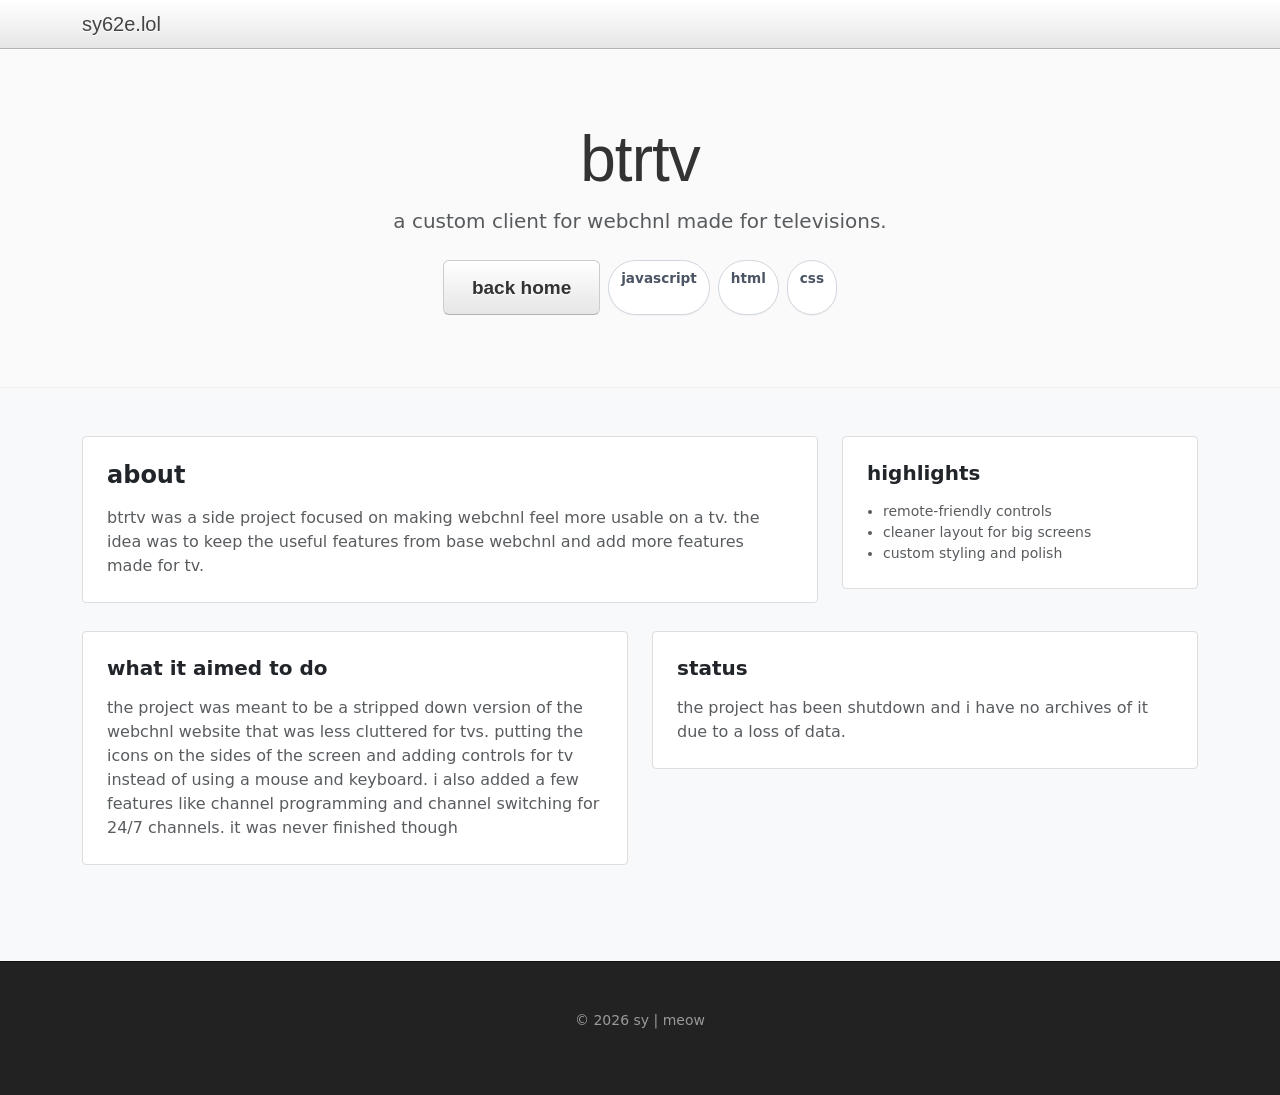
==== btrtv.html @ 2cc191c7 "added btrtv page" ====
<!DOCTYPE html>
<html lang="en">
<head>
    <meta charset="UTF-8">
    <meta name="viewport" content="width=device-width, initial-scale=1.0">
    <title>btrtv | sy62e.lol</title>
    <link href="https://cdn.jsdelivr.net/npm/bootstrap@5.3.2/dist/css/bootstrap.min.css" rel="stylesheet">
    <link href="0.css" rel="stylesheet">
</head>
<body class="bg-light">
    <nav class="navbar navbar-expand-lg navbar-classic navbar-light">
        <div class="container">
            <a class="navbar-brand navbar-brand-engraved" href="index.html">sy62e.lol</a>
        </div>
    </nav>

    <header class="hero-classic py-5 text-center">
        <div class="container my-4">
            <h1 class="display-3 title-apple-thin">btrtv</h1>
            <p class="lead text-muted mx-auto" style="max-width: 700px;">
                a custom client for webchnl made for televisions.
            </p>
            <div class="mt-4 d-flex justify-content-center gap-2 flex-wrap">
                <a href="index.html" class="btn-gradient-gray">back home</a>
                <span class="badge-tech">javascript</span>
                <span class="badge-tech">html</span>
                <span class="badge-tech">css</span>
            </div>
        </div>
    </header>

    <main class="container py-5">
        <div class="row g-4">
            <div class="col-lg-8">
                <div class="card-classic p-4">
                    <h2 class="h4 fw-bold text-dark mb-3">about</h2>
                    <p class="text-muted mb-0">
                        btrtv was a side project focused on making webchnl feel more usable on a tv.
                        the idea was to keep the useful features from base webchnl and add more features made for tv.
                    </p>
                </div>
            </div>
            <div class="col-lg-4">
                <div class="card-classic p-4">
                    <h2 class="h5 fw-bold text-dark mb-3">highlights</h2>
                    <ul class="text-muted small mb-0 ps-3">
                        <li>remote-friendly controls</li>
                        <li>cleaner layout for big screens</li>
                        <li>custom styling and polish</li>
                    </ul>
                </div>
            </div>
        </div>

        <div class="row g-4 mt-1">
            <div class="col-md-6">
                <div class="card-classic p-4">
                    <h2 class="h5 fw-bold text-dark mb-3">what it aimed to do</h2>
                    <p class="text-muted mb-0">
                        the project was meant to be a stripped down version of the webchnl website that was less cluttered for tvs. 
                        putting the icons on the sides of the screen and adding controls for tv instead of using a mouse and keyboard.
                        i also added a few features like channel programming and channel switching for 24/7 channels. it was never finished though
                    </p>
                </div>
            </div>
            <div class="col-md-6">
                <div class="card-classic p-4">
                    <h2 class="h5 fw-bold text-dark mb-3">status</h2>
                    <p class="text-muted mb-0">
                        the project has been shutdown and i have no archives of it due to a loss of data.
                    </p>
                </div>
            </div>
        </div>
    </main>

    <footer class="footer-classic py-5 mt-5">
        <div class="container text-center">
            <p class="mb-3 small">&copy; 2026 sy | meow</p>
        </div>
    </footer>

    <script src="https://cdn.jsdelivr.net/npm/bootstrap@5.3.2/dist/js/bootstrap.bundle.min.js"></script>
</body>
</html>
---- 0.css ----
.btn-gradient-blue {
    color: #ffffff !important;
    font-weight: bold;
    font-size: 19px;
    font-family: "Helvetica Neue", Helvetica, Arial, sans-serif;
    text-shadow: 0 -1px 0 rgba(0, 0, 0, 0.6);
    background-color: #0088cc;
    background-image: linear-gradient(to bottom, #00a2ed, #0088cc);
    background-repeat: repeat-x;
    border: 1px solid #0077b3;
    border-bottom-color: #005580;
    border-radius: 6px;
    padding: 14px 28px;
    text-decoration: none;
    display: inline-block;
    cursor: pointer;
    line-height: 1.33;
    transition: none !important;
}

.btn-gradient-blue:hover {
    background-color: #0077b3;
    background-image: linear-gradient(to bottom, #0088cc, #0077b3);
    background-position: 0;
}

.btn-gradient-gray {
    color: #333333 !important;
    font-weight: bold;
    font-size: 19px;
    font-family: "Helvetica Neue", Helvetica, Arial, sans-serif;
    text-shadow: 0 1px 1px rgba(255, 255, 255, 0.75);
    background-color: #f5f5f5;
    background-image: linear-gradient(to bottom, #ffffff, #e6e6e6);
    background-repeat: repeat-x;
    border: 1px solid #cccccc;
    border-bottom-color: #b3b3b3;
    border-radius: 6px;
    padding: 14px 28px;
    text-decoration: none;
    display: inline-block;
    cursor: pointer;
    line-height: 1.33;
    transition: none !important;
}

.btn-gradient-gray:hover {
    background-color: #e6e6e6;
    background-image: linear-gradient(to bottom, #e6e6e6, #d9d9d9);
    background-position: 0;
}

.btn-sm-classic {
    font-size: 13px;
    padding: 4px 10px;
    border-radius: 4px;
}

.twitter-bird {
    display: inline-block;
    width: 18px;
    height: 18px;
    vertical-align: middle;
    fill: currentColor;
}

.btn-sm-classic .twitter-bird {
    width: 14px;
    height: 14px;
}

.navbar-classic {
    background-image: linear-gradient(to bottom, #ffffff, #e6e6e6);
    background-repeat: repeat-x;
    border-bottom: 1px solid #b3b3b3;
    padding-top: 4px !important;
    padding-bottom: 4px !important;
}

.navbar-brand-engraved {
    font-weight: 300 !important;
    font-family: "Helvetica Neue", Helvetica, Arial, sans-serif;
    color: #444444 !important;
    text-shadow: 0 1px 0 #ffffff;
}

.hero-classic {
    background-color: #fafafa;
    border-bottom: 1px solid #eeeeee;
}

.title-apple-thin {
    font-family: "Helvetica Neue", Helvetica, Arial, sans-serif;
    font-weight: 100 !important;
    letter-spacing: -1px;
    color: #333333;
}

.card-classic {
    background-color: #ffffff;
    border: 1px solid #dddddd;
    border-radius: 4px;
}

.card-header-placeholder {
    background-color: #eeeeee;
    border-bottom: 1px solid #dddddd;
    text-align: center;
    padding: 40px 0;
    color: #666666;
    font-size: 14px;
}

.footer-classic {
    background-color: #222222;
    border-top: 1px solid #111111;
    color: #999999;
}
.btn-gradient-blue {
    color: #ffffff !important;
    font-weight: bold;
    font-size: 19px;
    font-family: "Helvetica Neue", Helvetica, Arial, sans-serif;
    text-shadow: 0 -1px 0 rgba(0, 0, 0, 0.6);
    background-color: #0088cc;
    background-image: linear-gradient(to bottom, #00a2ed, #0088cc);
    background-repeat: repeat-x;
    border: 1px solid #0077b3;
    border-bottom-color: #005580;
    border-radius: 6px;
    padding: 14px 28px;
    text-decoration: none;
    display: inline-block;
    cursor: pointer;
    line-height: 1.33;
    transition: none !important;
}

.btn-gradient-blue:hover {
    background-color: #0077b3;
    background-image: linear-gradient(to bottom, #0088cc, #0077b3);
    background-position: 0;
}

.btn-gradient-gray {
    color: #333333 !important;
    font-weight: bold;
    font-size: 19px;
    font-family: "Helvetica Neue", Helvetica, Arial, sans-serif;
    text-shadow: 0 1px 1px rgba(255, 255, 255, 0.75);
    background-color: #f5f5f5;
    background-image: linear-gradient(to bottom, #ffffff, #e6e6e6);
    background-repeat: repeat-x;
    border: 1px solid #cccccc;
    border-bottom-color: #b3b3b3;
    border-radius: 6px;
    padding: 14px 28px;
    text-decoration: none;
    display: inline-block;
    cursor: pointer;
    line-height: 1.33;
    transition: none !important;
}

.btn-gradient-gray:hover {
    background-color: #e6e6e6;
    background-image: linear-gradient(to bottom, #e6e6e6, #d9d9d9);
    background-position: 0;
}

.btn-sm-classic {
    font-size: 13px;
    padding: 4px 10px;
    border-radius: 4px;
}

.twitter-bird {
    display: inline-block;
    width: 18px;
    height: 18px;
    vertical-align: middle;
    fill: currentColor;
}

.btn-sm-classic .twitter-bird {
    width: 14px;
    height: 14px;
}

.navbar-classic {
    background-image: linear-gradient(to bottom, #ffffff, #e6e6e6);
    background-repeat: repeat-x;
    border-bottom: 1px solid #b3b3b3;
    padding-top: 4px !important;
    padding-bottom: 4px !important;
}

.navbar-brand-engraved {
    font-weight: 300 !important;
    font-family: "Helvetica Neue", Helvetica, Arial, sans-serif;
    color: #444444 !important;
    text-shadow: 0 1px 0 #ffffff;
}

.hero-classic {
    background-color: #fafafa;
    border-bottom: 1px solid #eeeeee;
}

.title-apple-thin {
    font-family: "Helvetica Neue", Helvetica, Arial, sans-serif;
    font-weight: 100 !important;
    letter-spacing: -1px;
    color: #333333;
}

.card-classic {
    background-color: #ffffff;
    border: 1px solid #dddddd;
    border-radius: 4px;
}

.card-header-placeholder {
    background-color: #eeeeee;
    border-bottom: 1px solid #dddddd;
    text-align: center;
    padding: 40px 0;
    color: #666666;
    font-size: 14px;
}

.footer-classic {
    background-color: #222222;
    border-top: 1px solid #111111;
    color: #999999;
}

.btn-gradient-blue {
    color: #ffffff !important;
    font-weight: bold;
    font-size: 19px;
    font-family: "Helvetica Neue", Helvetica, Arial, sans-serif;
    text-shadow: 0 -1px 0 rgba(0, 0, 0, 0.6);
    background-color: #0088cc;
    background-image: linear-gradient(to bottom, #00a2ed, #0088cc);
    background-repeat: repeat-x;
    border: 1px solid #0077b3;
    border-bottom-color: #005580;
    border-radius: 6px;
    padding: 14px 28px;
    text-decoration: none;
    display: inline-block;
    cursor: pointer;
    line-height: 1.33;
    transition: none !important;
}

.btn-gradient-blue:hover {
    background-color: #0077b3;
    background-image: linear-gradient(to bottom, #0088cc, #0077b3);
    background-position: 0;
}

.btn-gradient-gray {
    color: #333333 !important;
    font-weight: bold;
    font-size: 19px;
    font-family: "Helvetica Neue", Helvetica, Arial, sans-serif;
    text-shadow: 0 1px 1px rgba(255, 255, 255, 0.75);
    background-color: #f5f5f5;
    background-image: linear-gradient(to bottom, #ffffff, #e6e6e6);
    background-repeat: repeat-x;
    border: 1px solid #cccccc;
    border-bottom-color: #b3b3b3;
    border-radius: 6px;
    padding: 14px 28px;
    text-decoration: none;
    display: inline-block;
    cursor: pointer;
    line-height: 1.33;
    transition: none !important;
}

.btn-gradient-gray:hover {
    background-color: #e6e6e6;
    background-image: linear-gradient(to bottom, #e6e6e6, #d9d9d9);
    background-position: 0;
}

.btn-sm-classic {
    font-size: 13px;
    padding: 4px 10px;
    border-radius: 4px;
}

.twitter-bird {
    display: inline-block;
    width: 18px;
    height: 18px;
    vertical-align: middle;
    fill: currentColor;
}

.btn-sm-classic .twitter-bird {
    width: 14px;
    height: 14px;
}

.navbar-classic {
    background-image: linear-gradient(to bottom, #ffffff, #e6e6e6);
    background-repeat: repeat-x;
    border-bottom: 1px solid #b3b3b3;
    padding-top: 4px !important;
    padding-bottom: 4px !important;
}

.navbar-brand-engraved {
    font-weight: 300 !important;
    font-family: "Helvetica Neue", Helvetica, Arial, sans-serif;
    color: #444444 !important;
    text-shadow: 0 1px 0 #ffffff;
}

.hero-classic {
    background-color: #fafafa;
    border-bottom: 1px solid #eeeeee;
}

.title-apple-thin {
    font-family: "Helvetica Neue", Helvetica, Arial, sans-serif;
    font-weight: 100 !important;
    letter-spacing: -1px;
    color: #333333;
}

.card-classic {
    background-color: #ffffff;
    border: 1px solid #dddddd;
    border-radius: 4px;
    overflow: hidden;
}

.card-header-placeholder {
    background-color: #eeeeee;
    border-bottom: 1px solid #dddddd;
    height: 120px;
    width: 100%;
    overflow: hidden;
    position: relative;
}

.card-header-placeholder img {
    position: absolute;
    top: 50%;
    left: 50%;
    transform: translate(-50%, -50%) scale(2.2);
    width: 100%;
    height: 100%;
    object-fit: cover;
    max-width: none !important;
}

.what-i-use-section {
    display: flex;
    flex-direction: column;
    gap: 5rem;
    margin-bottom: 4rem;
}

.what-i-use-row {
    display: flex;
    align-items: center;
    gap: 2.5rem;
    padding: 3rem 0;
}

.what-i-use-left {
    flex-direction: row;
}

.what-i-use-right {
    flex-direction: row-reverse;
}

.what-i-use-terminal {
    justify-content: space-between;
}

.what-i-use-img {
    width: 100%;
    max-width: 420px;
    border-radius: 12px;
    object-fit: cover;
}

.what-i-use-text {
    max-width: 560px;
}

@media (max-width: 767px) {
    .what-i-use-row {
        flex-direction: column;
        text-align: left;
    }
    .what-i-use-img {
        max-width: 100%;
    }
}

.footer-classic {
    background-color: #222222;
    border-top: 1px solid #111111;
    color: #999999;
}

.badge-tech {
    display: inline-block;
    padding: 7px 12px;
    border-radius: 999px;
    border: 1px solid #d0d7de;
    background: #ffffff;
    color: #4b5563;
    font-size: 0.85rem;
    font-weight: 600;
    box-shadow: 0 1px 0 rgba(27, 31, 36, 0.04);
}
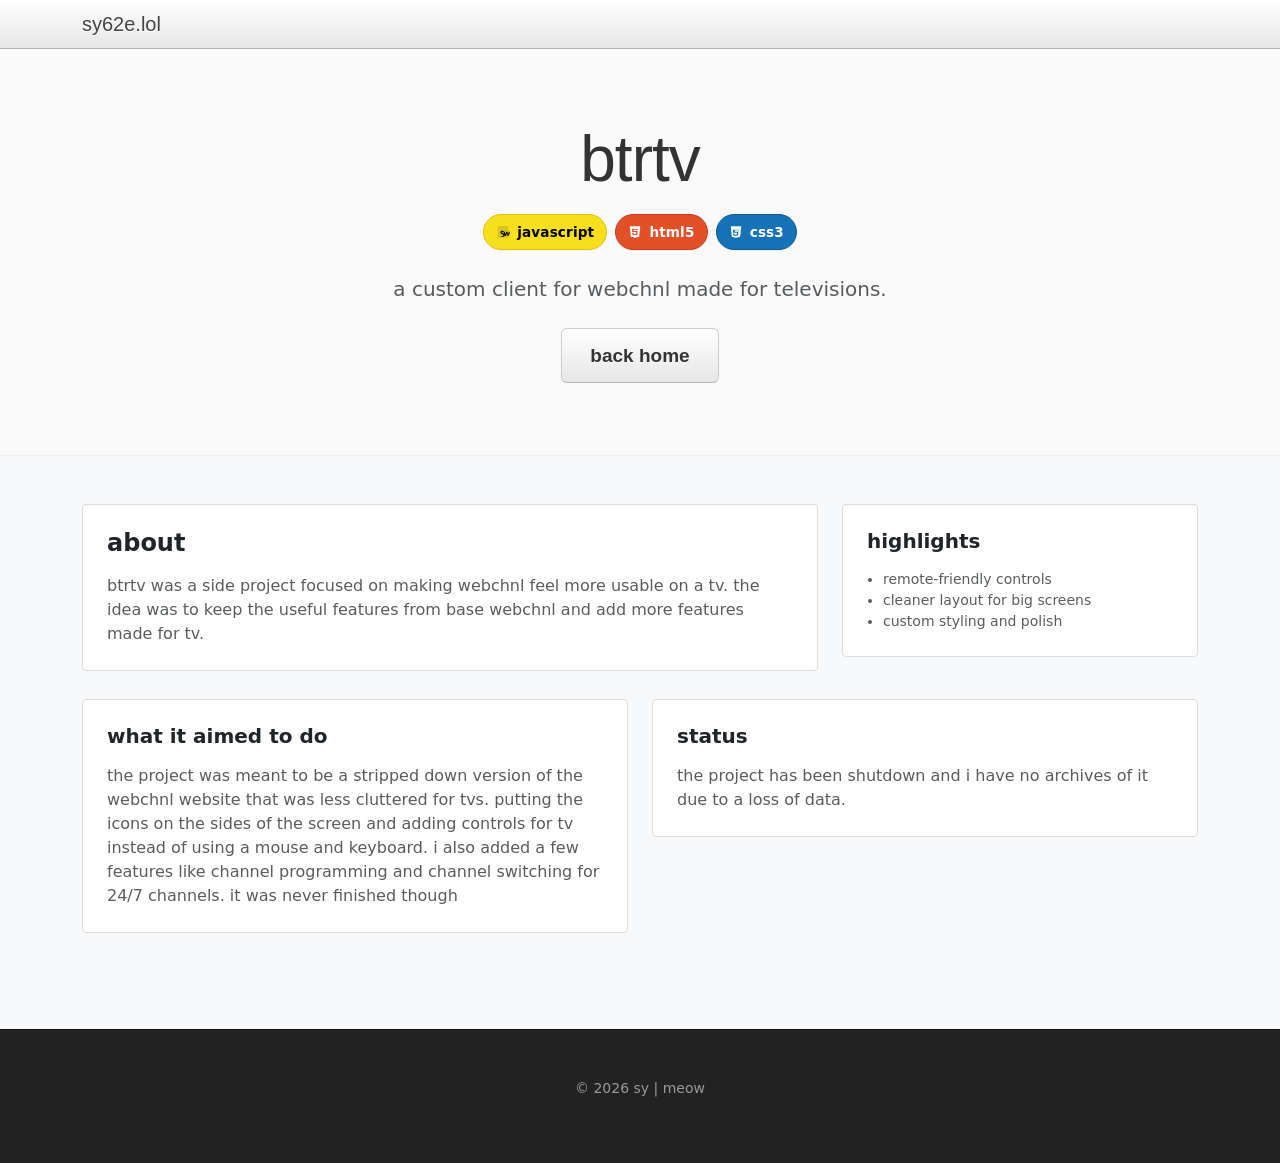
==== commit cae65d7a: "added stylization of badges for some rteason" ====
--- a/btrtv.html
+++ b/btrtv.html
@@ -16,15 +16,26 @@
 
     <header class="hero-classic py-5 text-center">
         <div class="container my-4">
-            <h1 class="display-3 title-apple-thin">btrtv</h1>
+            <h1 class="display-3 title-apple-thin mb-3">btrtv</h1>
+            <div class="d-flex justify-content-center gap-2 flex-wrap mb-4">
+                <span class="tech-badge tech-badge-js">
+                    <svg viewBox="0 0 24 24" aria-hidden="true"><path fill="currentColor" d="M3 2h18v20H3z" opacity="0.12"/><path fill="currentColor" d="M8.7 18.6c.5.3 1.1.5 1.8.5 1.2 0 2-.5 2-1.4 0-.8-.6-1.3-1.6-1.7l-.5-.2c-1.6-.7-2.7-1.5-2.7-3.2 0-1.6 1.2-2.8 3.1-2.8 1.3 0 2.2.4 2.9 1.1l-1 1.2c-.5-.5-1-.7-1.6-.7-.7 0-1.2.4-1.2 1.1 0 .7.4 1 1.5 1.4l.5.2c1.8.8 2.8 1.6 2.8 3.4 0 1.8-1.4 2.8-3.4 2.8-1.3 0-2.4-.4-3.2-1.1l1.1-1.2zM15.2 18.4h2.1l1.3-4.1 1.4 4.1h2.1l2-6.9h-2.1l-1.2 4.6-1.4-4.6h-1.9l-1.4 4.6-1.2-4.6h-2.1l2 6.9z"/></svg>
+                    <span>javascript</span>
+                </span>
+                <span class="tech-badge tech-badge-html">
+                    <svg viewBox="0 0 24 24" aria-hidden="true"><path fill="currentColor" d="M3 2l1.8 18L12 22l7.2-2L21 2H3zm13.7 6.2h-7.2l.2 2.2h6.8l-.6 6.1-4.2 1.2-4.2-1.2-.3-3.1h2.1l.1 1.6 2.3.6 2.3-.6.2-2.8H7.2l-.5-5.4h10.7l-.7 2.2z"/></svg>
+                    <span>html5</span>
+                </span>
+                <span class="tech-badge tech-badge-css">
+                    <svg viewBox="0 0 24 24" aria-hidden="true"><path fill="currentColor" d="M3 2l1.8 18L12 22l7.2-2L21 2H3zm13.4 7.2H9.7l.2 2.2h6.2l-.7 6.3-4.2 1.2-4.2-1.2-.3-3.1h2.1l.1 1.6 2.3.6 2.3-.6.2-2.8H7.1l-.6-5.4h11.1l-.2 2.2z"/></svg>
+                    <span>css3</span>
+                </span>
+            </div>
             <p class="lead text-muted mx-auto" style="max-width: 700px;">
                 a custom client for webchnl made for televisions.
             </p>
-            <div class="mt-4 d-flex justify-content-center gap-2 flex-wrap">
+            <div class="mt-4">
                 <a href="index.html" class="btn-gradient-gray">back home</a>
-                <span class="badge-tech">javascript</span>
-                <span class="badge-tech">html</span>
-                <span class="badge-tech">css</span>
             </div>
         </div>
     </header>
--- a/0.css
+++ b/0.css
@@ -413,14 +413,39 @@
     color: #999999;
 }
 
-.badge-tech {
-    display: inline-block;
+.tech-badge {
+    display: inline-flex;
+    align-items: center;
+    gap: 0.45rem;
     padding: 7px 12px;
     border-radius: 999px;
-    border: 1px solid #d0d7de;
-    background: #ffffff;
-    color: #4b5563;
+    border: 1px solid rgba(0, 0, 0, 0.08);
     font-size: 0.85rem;
-    font-weight: 600;
+    font-weight: 700;
+    letter-spacing: 0.01em;
     box-shadow: 0 1px 0 rgba(27, 31, 36, 0.04);
+}
+
+.tech-badge svg {
+    width: 14px;
+    height: 14px;
+    flex-shrink: 0;
+}
+
+.tech-badge-js {
+    background: #f7df1e;
+    color: #000000;
+    border-color: #e0c400;
+}
+
+.tech-badge-html {
+    background: #e34f26;
+    color: #ffffff;
+    border-color: #c63d1f;
+}
+
+.tech-badge-css {
+    background: #1572b6;
+    color: #ffffff;
+    border-color: #0d5a92;
 }
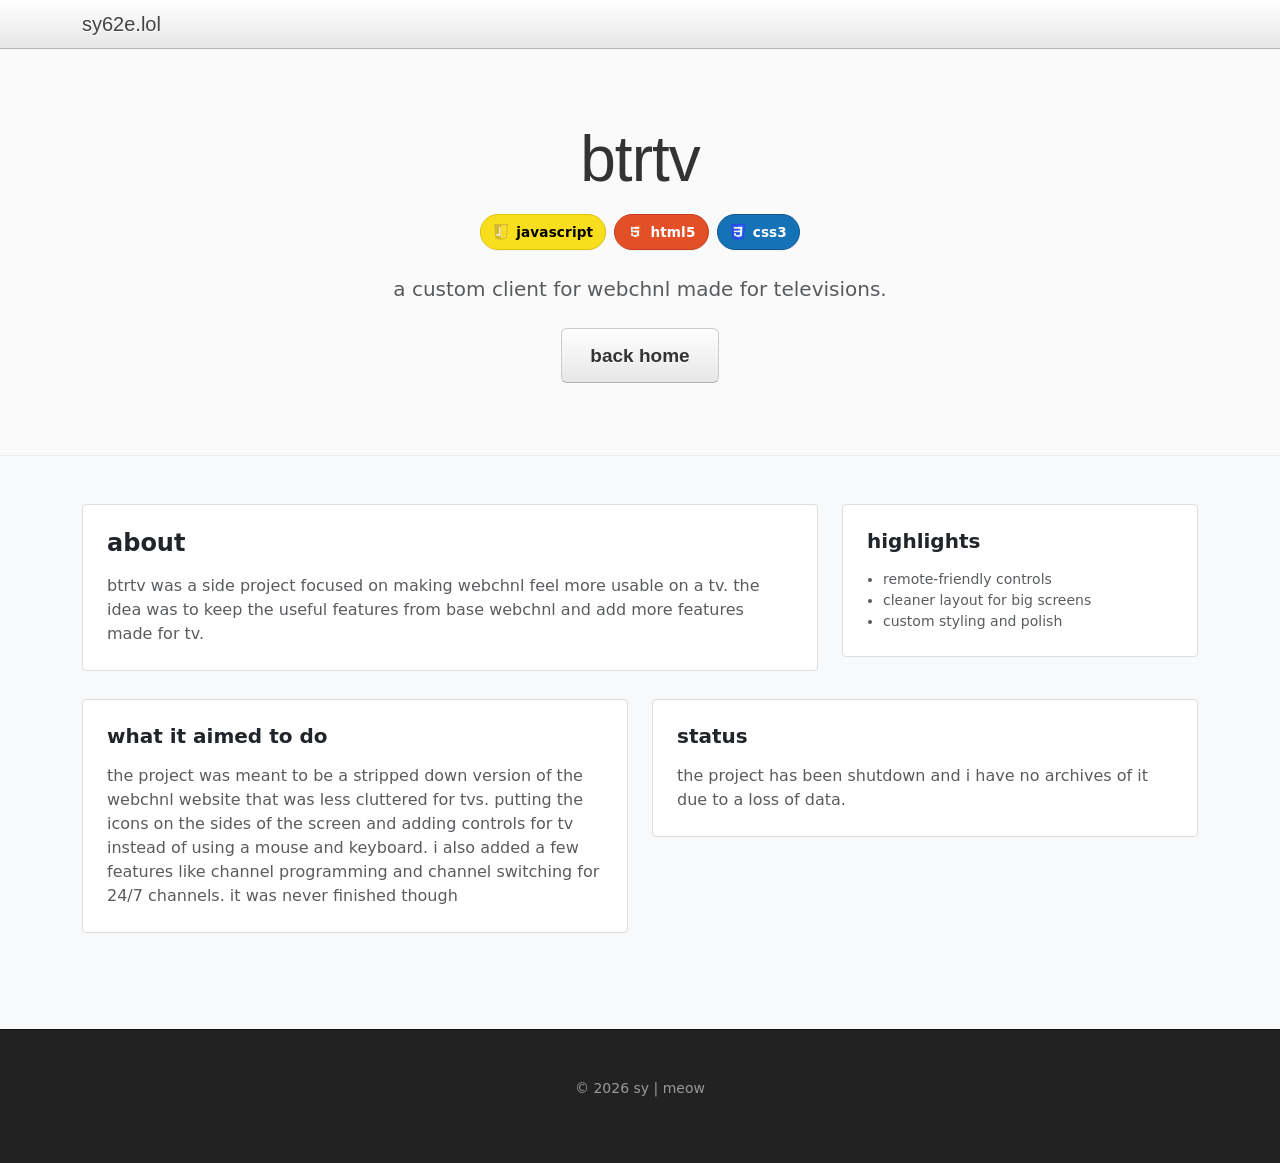
==== commit a35373d7: "icons" ====
--- a/btrtv.html
+++ b/btrtv.html
@@ -19,15 +19,15 @@
             <h1 class="display-3 title-apple-thin mb-3">btrtv</h1>
             <div class="d-flex justify-content-center gap-2 flex-wrap mb-4">
                 <span class="tech-badge tech-badge-js">
-                    <svg viewBox="0 0 24 24" aria-hidden="true"><path fill="currentColor" d="M3 2h18v20H3z" opacity="0.12"/><path fill="currentColor" d="M8.7 18.6c.5.3 1.1.5 1.8.5 1.2 0 2-.5 2-1.4 0-.8-.6-1.3-1.6-1.7l-.5-.2c-1.6-.7-2.7-1.5-2.7-3.2 0-1.6 1.2-2.8 3.1-2.8 1.3 0 2.2.4 2.9 1.1l-1 1.2c-.5-.5-1-.7-1.6-.7-.7 0-1.2.4-1.2 1.1 0 .7.4 1 1.5 1.4l.5.2c1.8.8 2.8 1.6 2.8 3.4 0 1.8-1.4 2.8-3.4 2.8-1.3 0-2.4-.4-3.2-1.1l1.1-1.2zM15.2 18.4h2.1l1.3-4.1 1.4 4.1h2.1l2-6.9h-2.1l-1.2 4.6-1.4-4.6h-1.9l-1.4 4.6-1.2-4.6h-2.1l2 6.9z"/></svg>
+                    <img src="js.svg" alt="JavaScript icon" class="tech-badge-icon">
                     <span>javascript</span>
                 </span>
                 <span class="tech-badge tech-badge-html">
-                    <svg viewBox="0 0 24 24" aria-hidden="true"><path fill="currentColor" d="M3 2l1.8 18L12 22l7.2-2L21 2H3zm13.7 6.2h-7.2l.2 2.2h6.8l-.6 6.1-4.2 1.2-4.2-1.2-.3-3.1h2.1l.1 1.6 2.3.6 2.3-.6.2-2.8H7.2l-.5-5.4h10.7l-.7 2.2z"/></svg>
+                    <img src="html.webp" alt="HTML icon" class="tech-badge-icon">
                     <span>html5</span>
                 </span>
                 <span class="tech-badge tech-badge-css">
-                    <svg viewBox="0 0 24 24" aria-hidden="true"><path fill="currentColor" d="M3 2l1.8 18L12 22l7.2-2L21 2H3zm13.4 7.2H9.7l.2 2.2h6.2l-.7 6.3-4.2 1.2-4.2-1.2-.3-3.1h2.1l.1 1.6 2.3.6 2.3-.6.2-2.8H7.1l-.6-5.4h11.1l-.2 2.2z"/></svg>
+                    <img src="css.webp" alt="CSS icon" class="tech-badge-icon">
                     <span>css3</span>
                 </span>
             </div>
--- a/0.css
+++ b/0.css
@@ -426,10 +426,11 @@
     box-shadow: 0 1px 0 rgba(27, 31, 36, 0.04);
 }
 
-.tech-badge svg {
-    width: 14px;
-    height: 14px;
+.tech-badge-icon {
+    width: 16px;
+    height: 16px;
     flex-shrink: 0;
+    object-fit: contain;
 }
 
 .tech-badge-js {
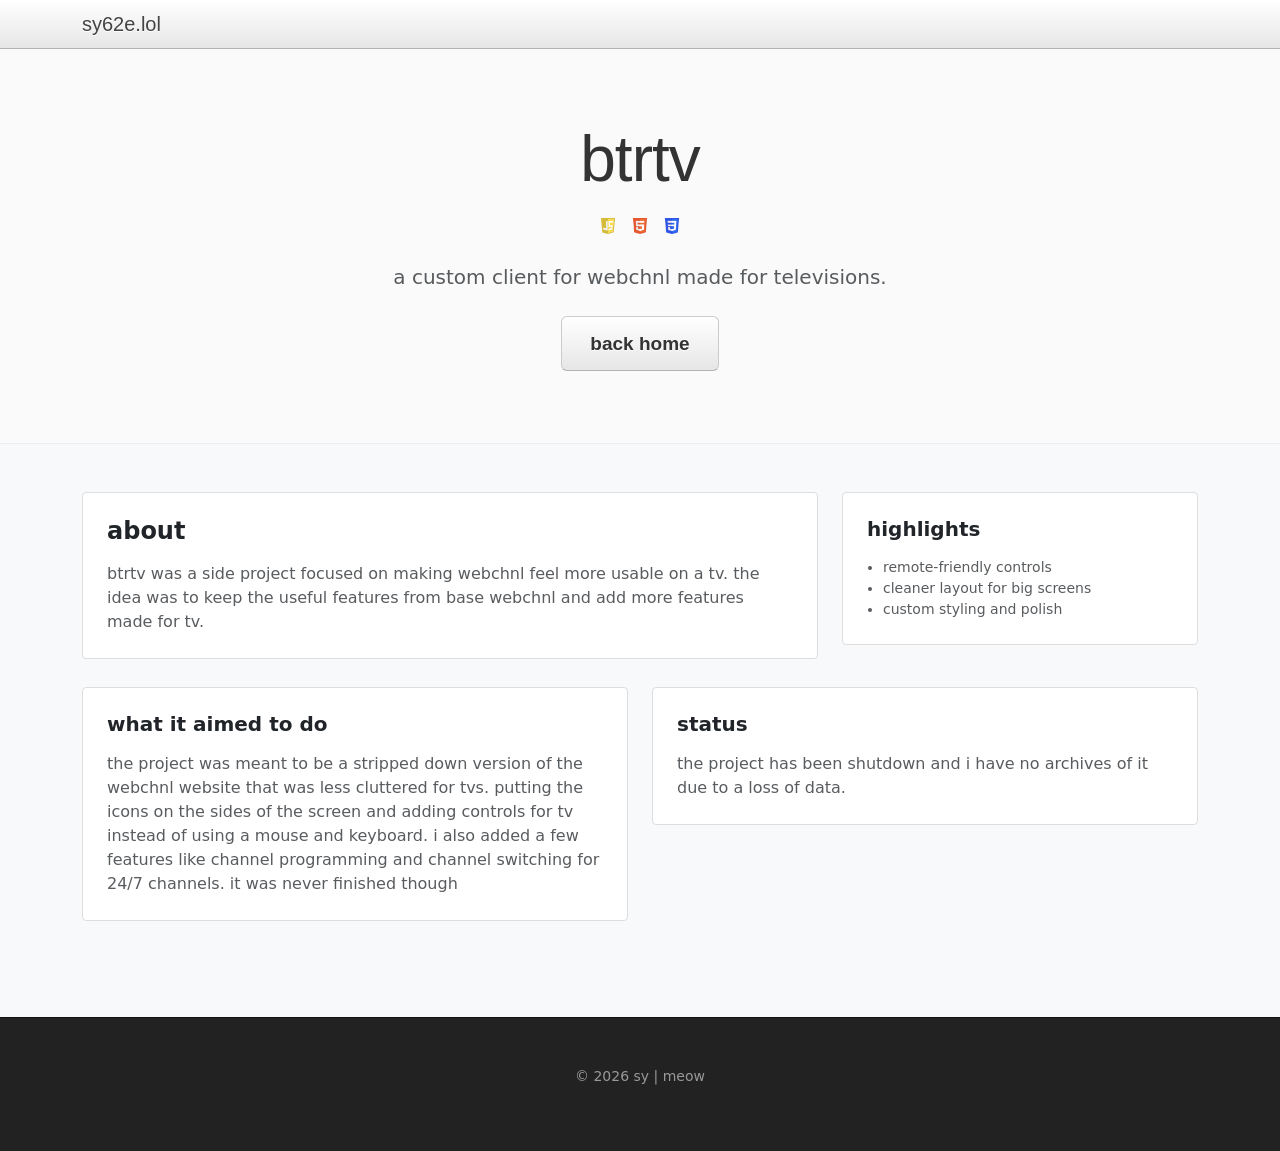
==== commit ded8219f: "g" ====
--- a/btrtv.html
+++ b/btrtv.html
@@ -18,17 +18,14 @@
         <div class="container my-4">
             <h1 class="display-3 title-apple-thin mb-3">btrtv</h1>
             <div class="d-flex justify-content-center gap-2 flex-wrap mb-4">
-                <span class="tech-badge tech-badge-js">
+                <span class="tech-icon tech-icon-js">
                     <img src="js.svg" alt="JavaScript icon" class="tech-badge-icon">
-                    <span>javascript</span>
                 </span>
-                <span class="tech-badge tech-badge-html">
+                <span class="tech-icon tech-icon-html">
                     <img src="html.webp" alt="HTML icon" class="tech-badge-icon">
-                    <span>html5</span>
                 </span>
-                <span class="tech-badge tech-badge-css">
+                <span class="tech-icon tech-icon-css">
                     <img src="css.webp" alt="CSS icon" class="tech-badge-icon">
-                    <span>css3</span>
                 </span>
             </div>
             <p class="lead text-muted mx-auto" style="max-width: 700px;">
--- a/0.css
+++ b/0.css
@@ -413,17 +413,12 @@
     color: #999999;
 }
 
-.tech-badge {
+.tech-icon {
     display: inline-flex;
     align-items: center;
-    gap: 0.45rem;
-    padding: 7px 12px;
-    border-radius: 999px;
-    border: 1px solid rgba(0, 0, 0, 0.08);
-    font-size: 0.85rem;
-    font-weight: 700;
-    letter-spacing: 0.01em;
-    box-shadow: 0 1px 0 rgba(27, 31, 36, 0.04);
+    justify-content: center;
+    width: 24px;
+    height: 24px;
 }
 
 .tech-badge-icon {
@@ -433,20 +428,14 @@
     object-fit: contain;
 }
 
-.tech-badge-js {
-    background: #f7df1e;
-    color: #000000;
-    border-color: #e0c400;
-}
-
-.tech-badge-html {
-    background: #e34f26;
-    color: #ffffff;
-    border-color: #c63d1f;
-}
-
-.tech-badge-css {
-    background: #1572b6;
-    color: #ffffff;
-    border-color: #0d5a92;
+.tech-icon-js {
+    opacity: 0.95;
+}
+
+.tech-icon-html {
+    opacity: 0.95;
+}
+
+.tech-icon-css {
+    opacity: 0.95;
 }
